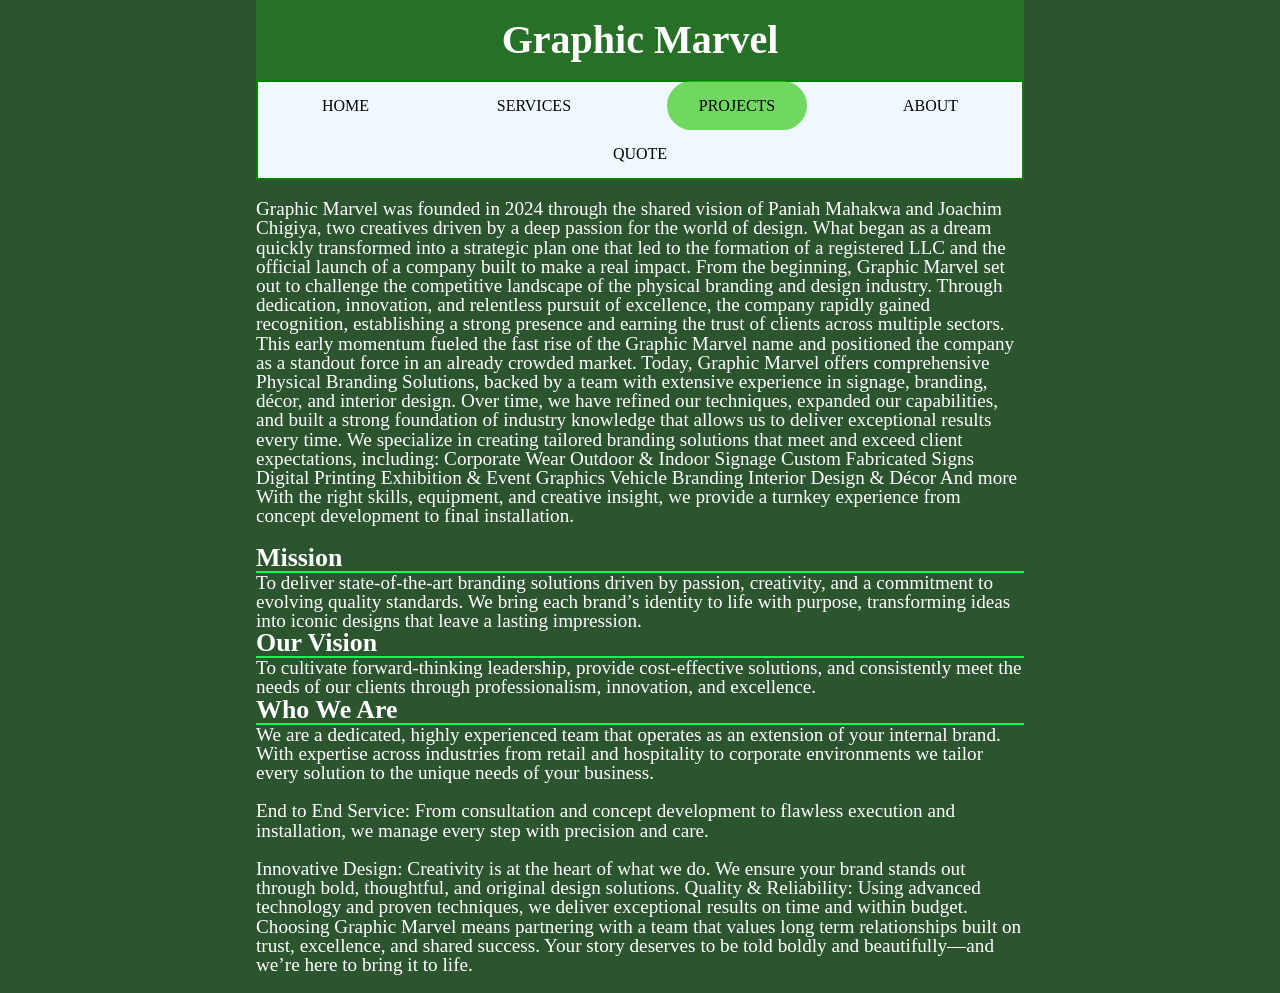
==== about.html @ 9215f6a6 "edits" ====
<!DOCTYPE html>
<html lang="en">
<head>
   <meta charset="UTF-8">
   <meta name="viewport" content="width=device-width, initial-scale=1.0">
   <title>Projects</title>
   <link rel="stylesheet" href="reset.css">
   <link rel="stylesheet" href="main.css">
   <link href="https://fonts.googleapis.com/css2?family=Akaya+Kanadaka&family=Satisfy&family=Sour+Gummy:ital,wght@0,100..900;1,100..900&display=swap" rel="stylesheet">
   <link rel="stylesheet" href='https://maxcdn.bootstrapcdn.com/font-awesome/4.3.0/css/font-awesome.min.css'>
</head>

<body>
   <div class="wrapper">
      <header>
         <h1>Graphic Marvel</h1>
      </header>
      <nav>
         <ul>
            <li><a href="index.html">Home</a></li>
            <li><a href="services.html">Services</a></li>
            <li><a href="projects.html" class="current">Projects</a></li>
            <li><a href="about.html">About</a></li>
            <li><a href="contact.html">Quote</a></li>
         </ul>
      </nav>

       <section class="right-column">

<p> Graphic Marvel was founded in 2024 through the shared vision of Paniah Mahakwa and Joachim Chigiya, two creatives driven by a deep passion for the world of design. What began as a dream quickly transformed into a strategic plan one that led to the formation of a registered LLC and the official launch of a company built to make a real impact.

From the beginning, Graphic Marvel set out to challenge the competitive landscape of the physical branding and design industry. Through dedication, innovation, and relentless pursuit of excellence, the company rapidly gained recognition, establishing a strong presence and earning the trust of clients across multiple sectors. This early momentum fueled the fast rise of the Graphic Marvel name and positioned the company as a standout force in an already crowded market.

Today, Graphic Marvel offers comprehensive Physical Branding Solutions, backed by a team with extensive experience in signage, branding, décor, and interior design. Over time, we have refined our techniques, expanded our capabilities, and built a strong foundation of industry knowledge that allows us to deliver exceptional results every time.

We specialize in creating tailored branding solutions that meet and exceed client expectations, including:

Corporate Wear

Outdoor & Indoor Signage

Custom Fabricated Signs

Digital Printing

Exhibition & Event Graphics

Vehicle Branding

Interior Design & Décor

And more

With the right skills, equipment, and creative insight, we provide a turnkey experience from concept development to final installation.

<h2> Mission </h2>
To deliver state‑of‑the‑art branding solutions driven by passion, creativity, and a commitment to evolving quality standards. We bring each brand’s identity to life with purpose, transforming ideas into iconic designs that leave a lasting impression.

<h2>Our Vision</h2>
To cultivate forward‑thinking leadership, provide cost‑effective solutions, and consistently meet the needs of our clients through professionalism, innovation, and excellence.

<h2>Who We Are</h2>

<p>We  are a dedicated, highly experienced team that operates as an extension of your internal brand. With expertise across industries from retail and hospitality to corporate environments we tailor every solution to the unique needs of your business.</p>

<p>End to End Service: From consultation and concept development to flawless execution and installation, we manage every step with precision and care.</p>

Innovative Design: Creativity is at the heart of what we do. We ensure your brand stands out through bold, thoughtful, and original design solutions.

Quality & Reliability: Using advanced technology and proven techniques, we deliver exceptional results on time and within budget.

Choosing Graphic Marvel means partnering with a team that values long term relationships built on trust, excellence, and shared success. Your story deserves to be told boldly and beautifully—and we’re here to bring it to life.

      </p>
---- main.css ----
body{
   font-family: Cambria, Cochin, Georgia, Times, 'Times New Roman', serif;
   background-color: rgb(44, 84, 47);
   color: rgb(255, 255, 255);
}

H1 {
   font-size: 250%;
}

.wrapper {
   max-width: 48rem;
   margin: 0 auto;
}

header {
   background-color: rgb(40, 111, 40);
   padding: 20px;
   text-align: center;
}


nav{
   background-color: aliceblue;
   text-transform: uppercase;
   border: 2px solid green;
}

nav ul {
   display: flex;
   justify-content: space-around;
   flex-wrap: wrap;
}

nav li {
   list-style-type: none;
   padding: 1rem;
}

nav a {
   color: rgb(0, 0, 0);
   text-decoration: none;
   padding: 1rem 2rem;
}

nav a:hover,
   .current {
   background-color: rgba(50, 202, 20, 0.67);
   border-radius: 2rem;
}

.main-column {
   font-size: 120%;
   padding: 1em 1em 1em 1em ;
}

.main-column h2{
   font-size: 135%;
   border-bottom:2px solid #00ff55;
   padding: 0.em
}

footer{
   background-color: #ffffff;
   color: rgb(2, 80, 10);
   padding: 1rem;
   display: flex;
   justify-content: space-around;
   align-items: center;
}

footer a {
   color: rgb(6, 91, 5);
   padding: 0.2em;
   font-size: 175%;
   text-decoration: none;
 }

 footer a:hover{
   color:black;
   text-shadow: 0 0 5px white
 }

 .services p{
   padding:0.3em 0.3em 0.3em 0.3em;
}

.services h2{
   font-size: 150%;
   color: #ffffff;
   border-bottom:2px solid #00ff55;
   padding: 0.em;
}

.services {
   padding:1em 1em 1em 1em;
}

.services li{
   list-style-image: url(images/Check\ 1.png);
   padding: 7.5px;
   list-style-position: inside;
}



.services img {
   border-radius: 50px;
   padding: 1em 1em 1em 1em ; 
}


.left-column {
   font-size: 120%;
}

.left-column h2{
   font-size: 135%;
   border-bottom:2px solid #00ff55;
   padding: 0.em;
}


.right-column {
   font-size: 120%;
   padding-top: 1em;
}

.right-column h2{
   font-size: 135%;
   border-bottom:2px solid #00ff55;
   

}
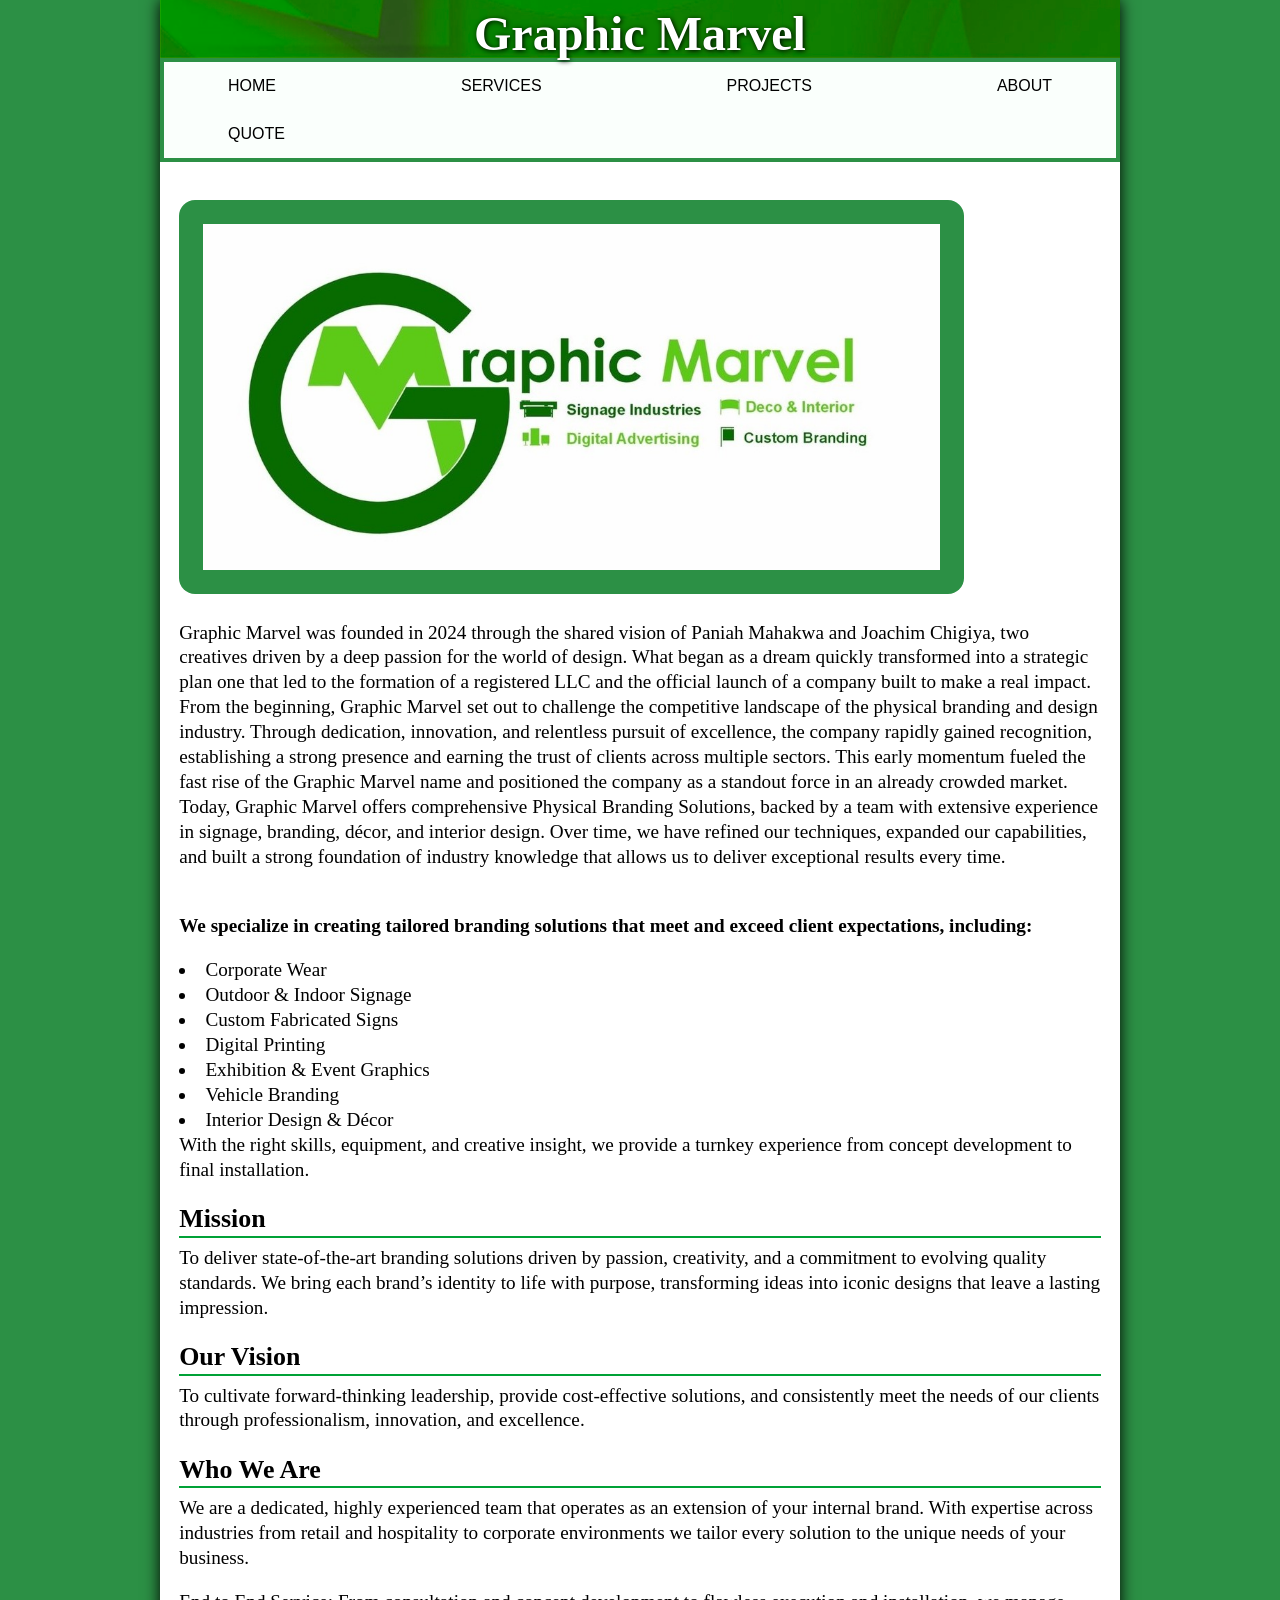
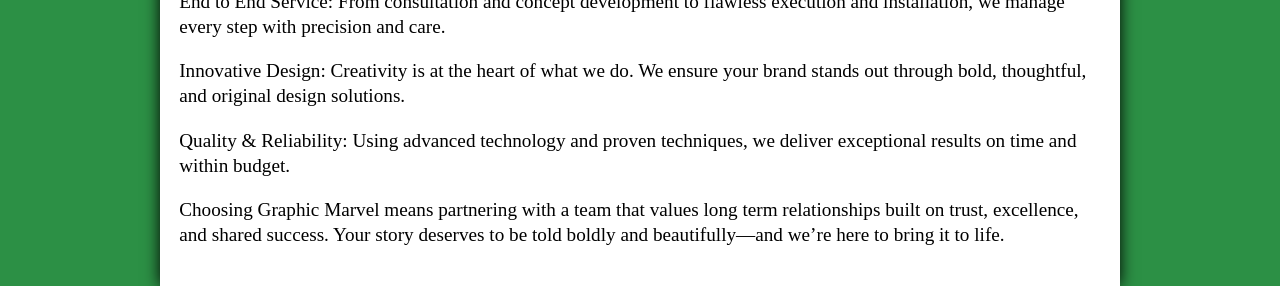
==== commit 80ae131f: "add" ====
--- a/about.html
+++ b/about.html
@@ -19,45 +19,39 @@
          <ul>
             <li><a href="index.html">Home</a></li>
             <li><a href="services.html">Services</a></li>
-            <li><a href="projects.html" class="current">Projects</a></li>
+            <li><a href="projects.html">Projects</a></li>
             <li><a href="about.html">About</a></li>
-            <li><a href="contact.html">Quote</a></li>
+            <li><a href="quote.html">Quote</a></li>
          </ul>
       </nav>
 
        <section class="right-column">
 
+         <img src="images/logo.jpeg" alt="Logo">
+
 <p> Graphic Marvel was founded in 2024 through the shared vision of Paniah Mahakwa and Joachim Chigiya, two creatives driven by a deep passion for the world of design. What began as a dream quickly transformed into a strategic plan one that led to the formation of a registered LLC and the official launch of a company built to make a real impact.
 
 From the beginning, Graphic Marvel set out to challenge the competitive landscape of the physical branding and design industry. Through dedication, innovation, and relentless pursuit of excellence, the company rapidly gained recognition, establishing a strong presence and earning the trust of clients across multiple sectors. This early momentum fueled the fast rise of the Graphic Marvel name and positioned the company as a standout force in an already crowded market.
 
-Today, Graphic Marvel offers comprehensive Physical Branding Solutions, backed by a team with extensive experience in signage, branding, décor, and interior design. Over time, we have refined our techniques, expanded our capabilities, and built a strong foundation of industry knowledge that allows us to deliver exceptional results every time.
+Today, Graphic Marvel offers comprehensive Physical Branding Solutions, backed by a team with extensive experience in signage, branding, décor, and interior design. Over time, we have refined our techniques, expanded our capabilities, and built a strong foundation of industry knowledge that allows us to deliver exceptional results every time.</p>
 
-We specialize in creating tailored branding solutions that meet and exceed client expectations, including:
+<b><br><p>We specialize in creating tailored branding solutions that meet and exceed client expectations, including:</p></b>
 
-Corporate Wear
+<li>Corporate Wear</li>
+<li>Outdoor & Indoor Signage</li>
+<li>Custom Fabricated Signs</li>
+<li>Digital Printing</li>
+<li>Exhibition & Event Graphics</li>
+<li>Vehicle Branding</li>
+<li>Interior Design & Décor</li>
 
-Outdoor & Indoor Signage
-
-Custom Fabricated Signs
-
-Digital Printing
-
-Exhibition & Event Graphics
-
-Vehicle Branding
-
-Interior Design & Décor
-
-And more
-
-With the right skills, equipment, and creative insight, we provide a turnkey experience from concept development to final installation.
+<p>With the right skills, equipment, and creative insight, we provide a turnkey experience from concept development to final installation.</p>
 
 <h2> Mission </h2>
-To deliver state‑of‑the‑art branding solutions driven by passion, creativity, and a commitment to evolving quality standards. We bring each brand’s identity to life with purpose, transforming ideas into iconic designs that leave a lasting impression.
+<p>To deliver state‑of‑the‑art branding solutions driven by passion, creativity, and a commitment to evolving quality standards. We bring each brand’s identity to life with purpose, transforming ideas into iconic designs that leave a lasting impression.</p>
 
 <h2>Our Vision</h2>
-To cultivate forward‑thinking leadership, provide cost‑effective solutions, and consistently meet the needs of our clients through professionalism, innovation, and excellence.
+<p>To cultivate forward‑thinking leadership, provide cost‑effective solutions, and consistently meet the needs of our clients through professionalism, innovation, and excellence.</p>
 
 <h2>Who We Are</h2>
 
@@ -65,10 +59,9 @@
 
 <p>End to End Service: From consultation and concept development to flawless execution and installation, we manage every step with precision and care.</p>
 
-Innovative Design: Creativity is at the heart of what we do. We ensure your brand stands out through bold, thoughtful, and original design solutions.
+<p>Innovative Design: Creativity is at the heart of what we do. We ensure your brand stands out through bold, thoughtful, and original design solutions.</p>
 
-Quality & Reliability: Using advanced technology and proven techniques, we deliver exceptional results on time and within budget.
+<p>Quality & Reliability: Using advanced technology and proven techniques, we deliver exceptional results on time and within budget.</p>
 
-Choosing Graphic Marvel means partnering with a team that values long term relationships built on trust, excellence, and shared success. Your story deserves to be told boldly and beautifully—and we’re here to bring it to life.
-
-      </p>+<p>Choosing Graphic Marvel means partnering with a team that values long term relationships built on trust, excellence, and shared success. Your story deserves to be told boldly and beautifully—and we’re here to bring it to life.
+</p>
--- a/main.css
+++ b/main.css
@@ -14,16 +14,23 @@
 }
 
 header {
+   background: url(images/bkg\ header.png);
+   background-repeat: no-repeat;
+   background-position: bottom;
+   background-size: cover;
    background-color: rgb(40, 111, 40);
-   padding: 20px;
+   padding: 10px 0 0 0;
    text-align: center;
+   position: relative;
 }
 
 
 nav{
-   background-color: aliceblue;
+   background-color: rgb(205, 230, 201);
+   border: 4px solid rgb(2, 80, 10);
    text-transform: uppercase;
    border: 2px solid green;
+   text-transform: uppercase;
 }
 
 nav ul {
@@ -45,7 +52,9 @@
 
 nav a:hover,
    .current {
-   background-color: rgba(50, 202, 20, 0.67);
+   background-color: rgb(2, 80, 10);
+   color: white;
+
    border-radius: 2rem;
 }
 
@@ -56,7 +65,7 @@
 
 .main-column h2{
    font-size: 135%;
-   border-bottom:2px solid #00ff55;
+   border-bottom:2px solid #2c9045;
    padding: 0.em
 }
 
@@ -97,7 +106,7 @@
 }
 
 .services li{
-   list-style-image: url(images/Check\ 1.png);
+   list-style-image: url();
    padding: 7.5px;
    list-style-position: inside;
 }
@@ -123,12 +132,338 @@
 
 .right-column {
    font-size: 120%;
-   padding-top: 1em;
+   padding: 1em 1em 1em 1em;
+   line-height: 1.3;
+   background-color: white;
+   color: #000000;
 }
 
 .right-column h2{
    font-size: 135%;
-   border-bottom:2px solid #00ff55;
+   border-bottom:2px solid #00a136;
    
 
-}+}
+
+.right-column li {
+   list-style-position: inside;
+}
+
+.right-column img {
+   background-color: #2c9045;
+   align-items: center;
+   border-radius: 1rem;
+   padding: 1.5rem;
+   max-width: 80%;
+   margin: 1em auto;
+}
+
+
+
+Projects
+div.wrapper {
+    max-width: 960px;
+    margin: 0 auto;
+    box-shadow: 0 0 15px black;
+}
+
+
+/* IMAGE STYLES
+----------------------------*/
+img {
+    max-width: 100%;
+    height: auto;
+}
+
+img.pic-me {
+    float: right;
+    margin: 0 0 1rem 2rem;
+    transition: all 1s ease;
+    width: 150px;
+    height: auto;
+} 
+
+img.pic-me:hover {
+    transform: scale(1.2);
+}
+
+img.award {
+    width: 120px;
+    position: absolute;
+    top: 0;
+    right: -40px;
+    z-index: 2;
+    transition: all 1s ease;
+}
+
+img.award:hover {
+    transform: rotate(360deg) scale(1.2);
+}
+
+
+
+/* HEADINGS
+----------------------------*/
+
+h3 {
+    text-transform: uppercase;
+    letter-spacing: .2rem;
+    color: #007a49;
+    border-top: 1px solid;
+    border-left: 3px solid;
+    padding-left: 1rem;
+    clear: both;
+}
+
+Projects
+* {
+    box-sizing: border-box;
+}
+
+body {
+    font-family: Georgia, serif;
+    background-color:#2c9045;
+}
+
+div.wrapper {
+    max-width: 960px;
+    margin: 0 auto;
+    box-shadow: 0 0 15px black;
+}
+
+
+/* IMAGE STYLES
+----------------------------*/
+img {
+    max-width: 100%;
+    height: auto;
+}
+
+img.pic-right {
+    float: right;
+    margin: 0 0 1rem 2rem;
+    transition: all 1s ease;
+    width: 150px;
+    height: auto;
+} 
+
+img.pic-right:hover {
+    transform: scale(1.2);
+}
+
+img.award {
+    width: 120px;
+    position: absolute;
+    top: 0;
+    right: -40px;
+    z-index: 2;
+    transition: all 1s ease;
+}
+
+img.award:hover {
+    transform: rotate(360deg) scale(1.2);
+}
+
+
+
+/* HEADINGS
+----------------------------*/
+h1 {
+    font-family:Cambria, Cochin, Georgia, Times, 'Times New Roman', serif;
+    font-size: 300%;
+    text-shadow: 1px 1px 5px black;
+}
+
+h2 {
+    font-family: 'Stint Ultra Expanded', Geprgia, serif;
+    margin-bottom: .5rem;
+    font-size: 180%;
+}
+
+h3 {
+    text-transform: uppercase;
+    letter-spacing: .2rem;
+    color: #fcfffe;
+    border-top: 1px solid;
+    border-left: 3px solid;
+    padding-left: 1rem;
+    clear: both;
+}
+
+
+
+/* HEADER
+----------------------------*/
+header {
+    color: white;
+    background: url(images/bkg\ header.png);
+    background-repeat:  no-repeat;
+    background-position: bottom;
+    background-size: cover;
+    text-align: center;
+    padding: 10px 0 0 0;
+    position: relative;
+}
+
+header p {
+    font-style: italic;
+    font-size: 1.2rem;
+    margin-top: .75rem;
+}
+
+
+
+/* NAV BAR
+----------------------------*/
+nav {
+    font-family: verdana, sans-serif;
+    background-color:#fafffc;
+    border: 4px solid #2c9045;
+    text-transform: uppercase;
+}
+
+nav ul {
+    display: flex;
+    justify-content: space-between;
+}
+
+nav li {
+    padding: 1rem;
+    list-style-type: none;
+}
+
+nav li a  {
+    padding: 1rem 3rem;
+    text-decoration: none;
+    transition: all 1.5s ease;
+    border-radius: 3rem;
+}
+
+nav li a:hover {
+    background-color: rgb(2, 80, 10);
+   color: white;
+
+   border-radius: 2rem;
+}
+
+
+
+/* MAIN
+----------------------------*/
+main {
+    font-family: sans-serif;
+    background-color: white;
+    line-height: 1.5;
+    font-size: 120%;
+    color: #000000;
+    padding: 1rem;
+    border: double 4px #034012;
+}
+
+
+
+section.projects { 
+   display:grid;
+   grid-template-columns: 1fr 1fr;
+   gap: 1rem;
+    
+}
+
+section.item { /* ⬅ all four food items */
+    background-color: #e5fae9;
+    padding: 0 1rem 2rem 1rem;
+    position: relative;
+}
+
+section.item h3 {
+    margin-left: -1rem;
+    margin-right: -1rem;
+    margin-bottom: 1rem;
+    background-color: #2c9045;
+}
+
+p.more a { /* ⬅ links to learn more */
+    text-decoration: none;
+    border-bottom: 1px dotted;
+    padding-bottom: .2rem;
+    font-family: verdana, sans-serif;
+    text-transform: uppercase;
+    font-size: .8rem;
+    position: absolute;
+    bottom: 0;
+    right: 1rem;
+}
+
+
+section.bread {
+  grid-column: 2/3;  
+  grid-row: 1/2;
+}
+
+section.muffin {
+    grid-column: 2/3;
+    grid-row: 2/3;
+}
+
+section.whoopie {
+    grid-column: 1/2;
+    grid-row: 1/2;
+}
+
+section.cat {
+    grid-column: 1/2;
+    grid-row: 2/3;
+}
+
+
+
+section:is(.logo) img {
+
+   background-color: #2c9045;
+   border: 2px solid #89a0ae;
+   align-items: center;
+   border-radius: 1rem;
+   padding: 1.5rem;
+   max-width: 80%;
+   margin: 1em auto;
+}
+
+section:is( .logo) img {
+   max-width: 100%;
+   border: 3px solid rgb(14, 117, 58);
+   border-radius: 4rem;
+   box-shadow: 0 10px 10px -10px rgb(0, 0, 0);
+   transition:all 1.5s ease;
+   animation: picfade 1.5s ease 1s ;
+}
+
+section:is( .logo) img:hover{
+   transform: scale(1.2);
+   position: relative;
+   z-index: 2;
+   border-radius: 0;
+   box-shadow: 0 20px 30px black;
+}
+
+
+section:hover img:not(:hover) {
+   transform: scale(.9);
+   opacity: 30%;
+   filter:  blur(2px);
+}
+
+
+@keyframes picfade {
+   from {
+      transform: scale (.5);
+      filter: blur(15px);
+      opacity: 0;
+   }
+
+
+   to{
+      opacity: 1;
+   }
+}
+
+
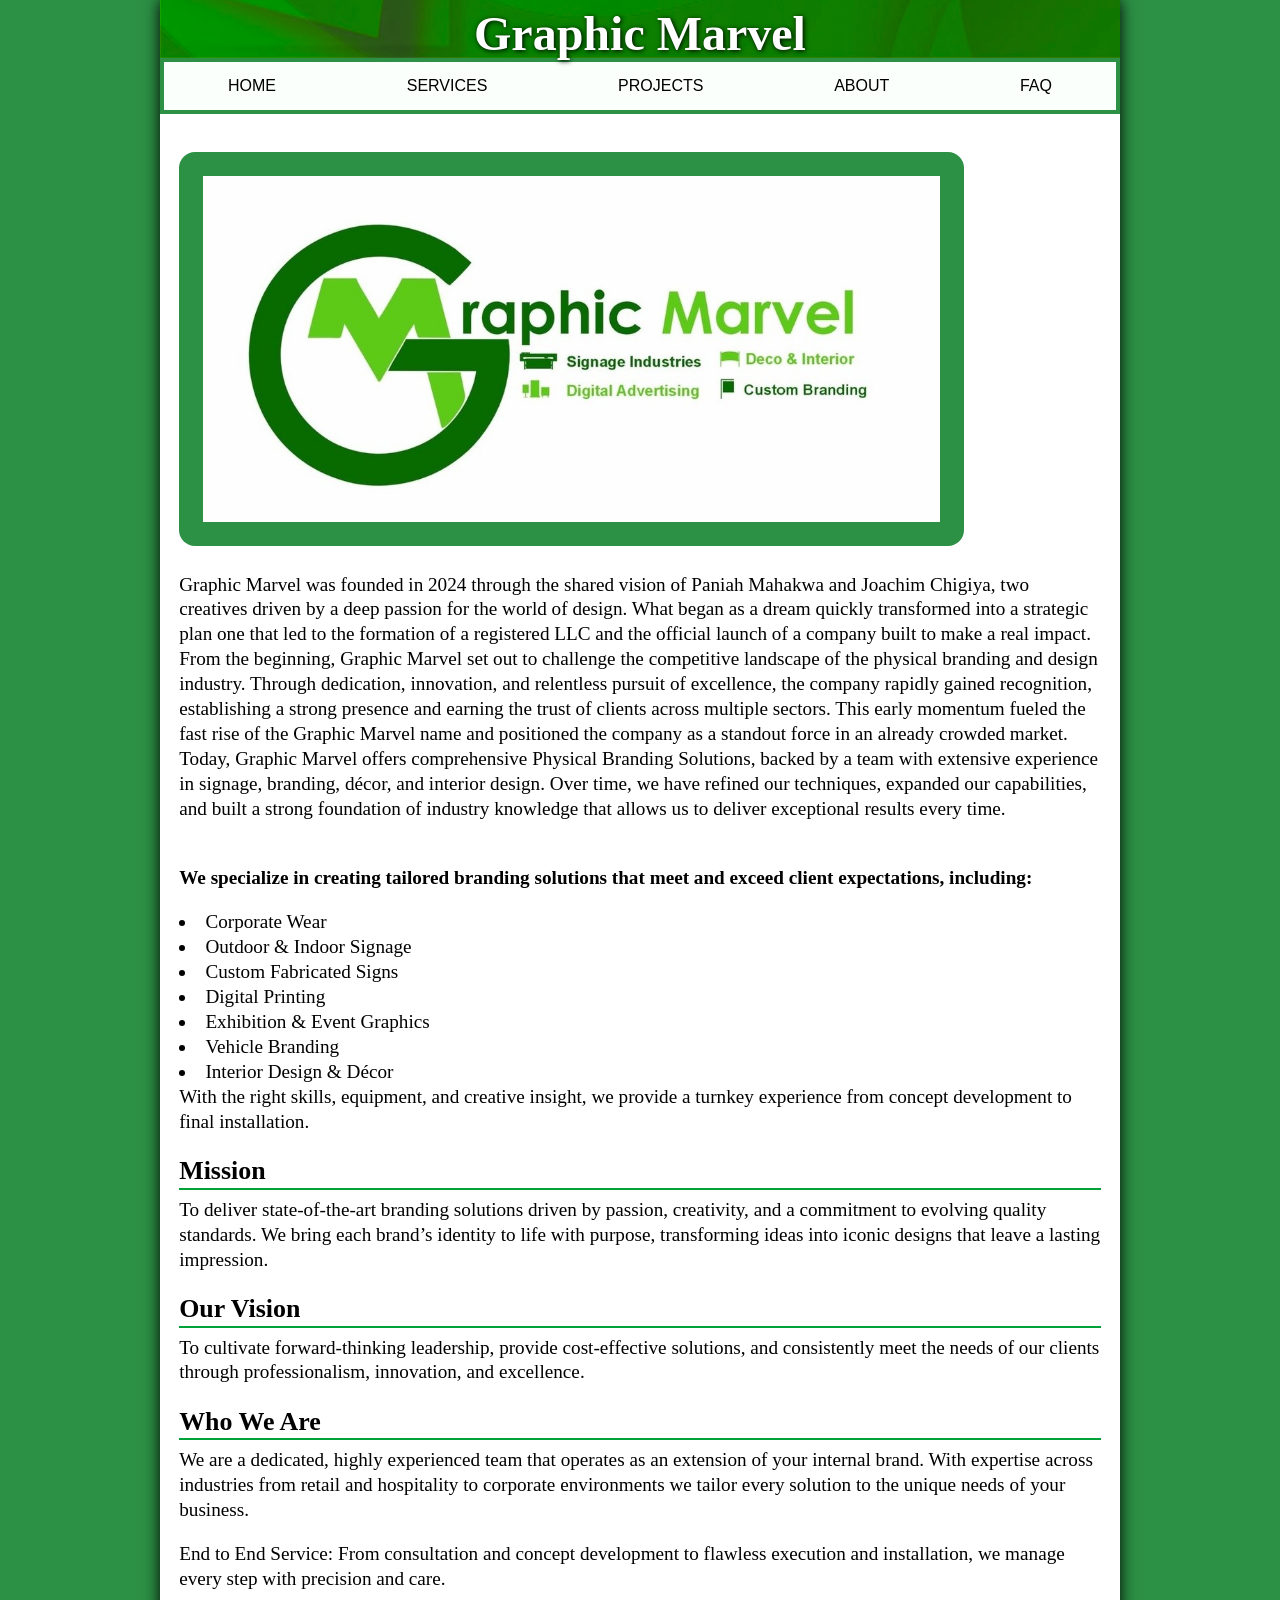
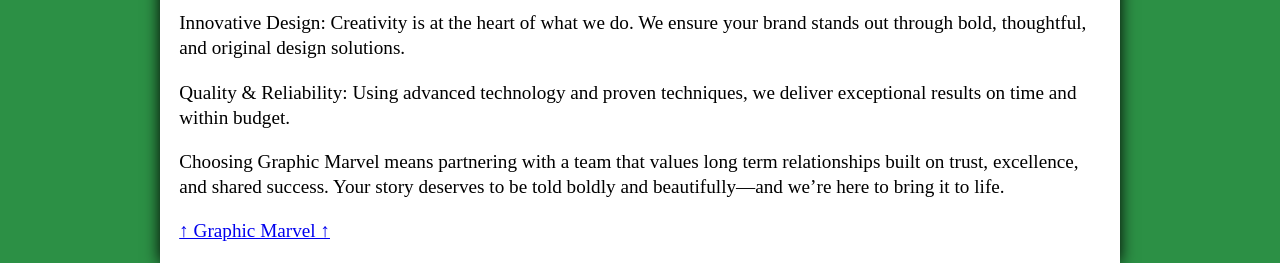
==== commit b52f00d2: "DONE" ====
--- a/about.html
+++ b/about.html
@@ -21,7 +21,7 @@
             <li><a href="services.html">Services</a></li>
             <li><a href="projects.html">Projects</a></li>
             <li><a href="about.html">About</a></li>
-            <li><a href="quote.html">Quote</a></li>
+            <li><a href="quote.html">FAQ</a></li>
          </ul>
       </nav>
 
@@ -64,4 +64,12 @@
 <p>Quality & Reliability: Using advanced technology and proven techniques, we deliver exceptional results on time and within budget.</p>
 
 <p>Choosing Graphic Marvel means partnering with a team that values long term relationships built on trust, excellence, and shared success. Your story deserves to be told boldly and beautifully—and we’re here to bring it to life.
-</p>+</p>
+
+
+ <div class="backtotop">
+        <a href="#top">&uarr; Graphic Marvel &uarr;</a>
+      </div>
+
+
+      
--- a/main.css
+++ b/main.css
@@ -232,8 +232,7 @@
 }
 
 
-/* IMAGE STYLES
-----------------------------*/
+
 img {
     max-width: 100%;
     height: auto;
@@ -266,8 +265,6 @@
 
 
 
-/* HEADINGS
-----------------------------*/
 h1 {
     font-family:Cambria, Cochin, Georgia, Times, 'Times New Roman', serif;
     font-size: 300%;
@@ -292,8 +289,7 @@
 
 
 
-/* HEADER
-----------------------------*/
+
 header {
     color: white;
     background: url(images/bkg\ header.png);
@@ -313,8 +309,7 @@
 
 
 
-/* NAV BAR
-----------------------------*/
+
 nav {
     font-family: verdana, sans-serif;
     background-color:#fafffc;
@@ -348,8 +343,6 @@
 
 
 
-/* MAIN
-----------------------------*/
 main {
     font-family: sans-serif;
     background-color: white;
@@ -369,7 +362,7 @@
     
 }
 
-section.item { /* ⬅ all four food items */
+section.item { 
     background-color: #e5fae9;
     padding: 0 1rem 2rem 1rem;
     position: relative;
@@ -382,7 +375,7 @@
     background-color: #2c9045;
 }
 
-p.more a { /* ⬅ links to learn more */
+p.more a { 
     text-decoration: none;
     border-bottom: 1px dotted;
     padding-bottom: .2rem;
@@ -467,3 +460,54 @@
 }
 
 
+Media Query
+
+@media screen and (max-width: 650px) {
+   
+   .wrapper{
+      width: 100%;
+      grid-template-columns:1fr;
+      margin: 0;
+   }
+
+   header,
+   nav,
+   main,
+   footer{
+      grid-column: 1/2;
+   }
+
+   header{
+      padding: 1rem;
+      text-align: center;
+      background-size: contain;
+   }
+
+   h1{
+      font-size: 175%;
+   }
+
+   nav a {
+      padding: 1.5rem;
+   }
+
+
+   main{
+      padding: 1rem;
+      font-size: 135%;
+   }
+
+   figure.right {
+      width: 30%;
+      font-size: 75%;
+   }
+
+   h2 {
+     font-size: 125;
+   }
+
+   div.backtop {
+      display: block;
+   }
+
+}
